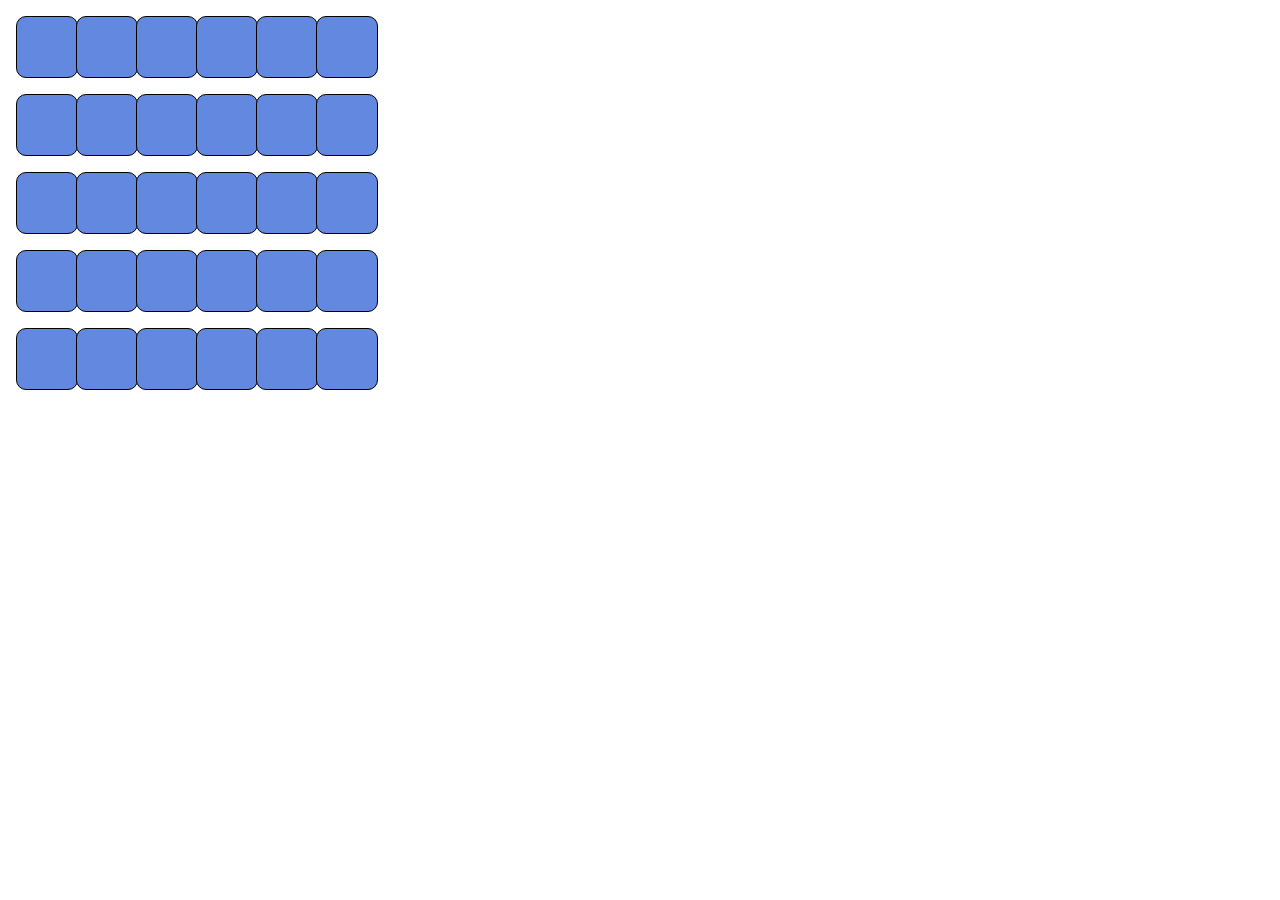
==== juego.html @ 0ab815cb "funciones del juego" ====
<!DOCTYPE html>
<html lang="en">
<head>
    <meta charset="UTF-8">
    <meta name="viewport" content="width=device-width, initial-scale=1.0">
    <title>Emparejados</title>
    <link rel="stylesheet" href="style.css">
    <script src="Tablero.js" type="text/javascript"></script>
</head>
<body>
    <div id="tablero">
        
    </div>
    <script>
        let tablero = new Tablero()
        tablero.iniciarHTML()
        tablero.assignValues()
        tablero.assignCards()
        tablero.select()
    </script>
</body>
</html>
---- style.css ----
#tablero {
    display: grid;
    grid-template-columns: repeat(6, 60px);
}

.celda {
    width: 60px;
    height: 60px;
    background-color: oklch(0.639 0.1381 264.97);
    border: 1px solid black;
    border-radius: 10px;
    justify-content: center;
    margin: 0.5rem;
}
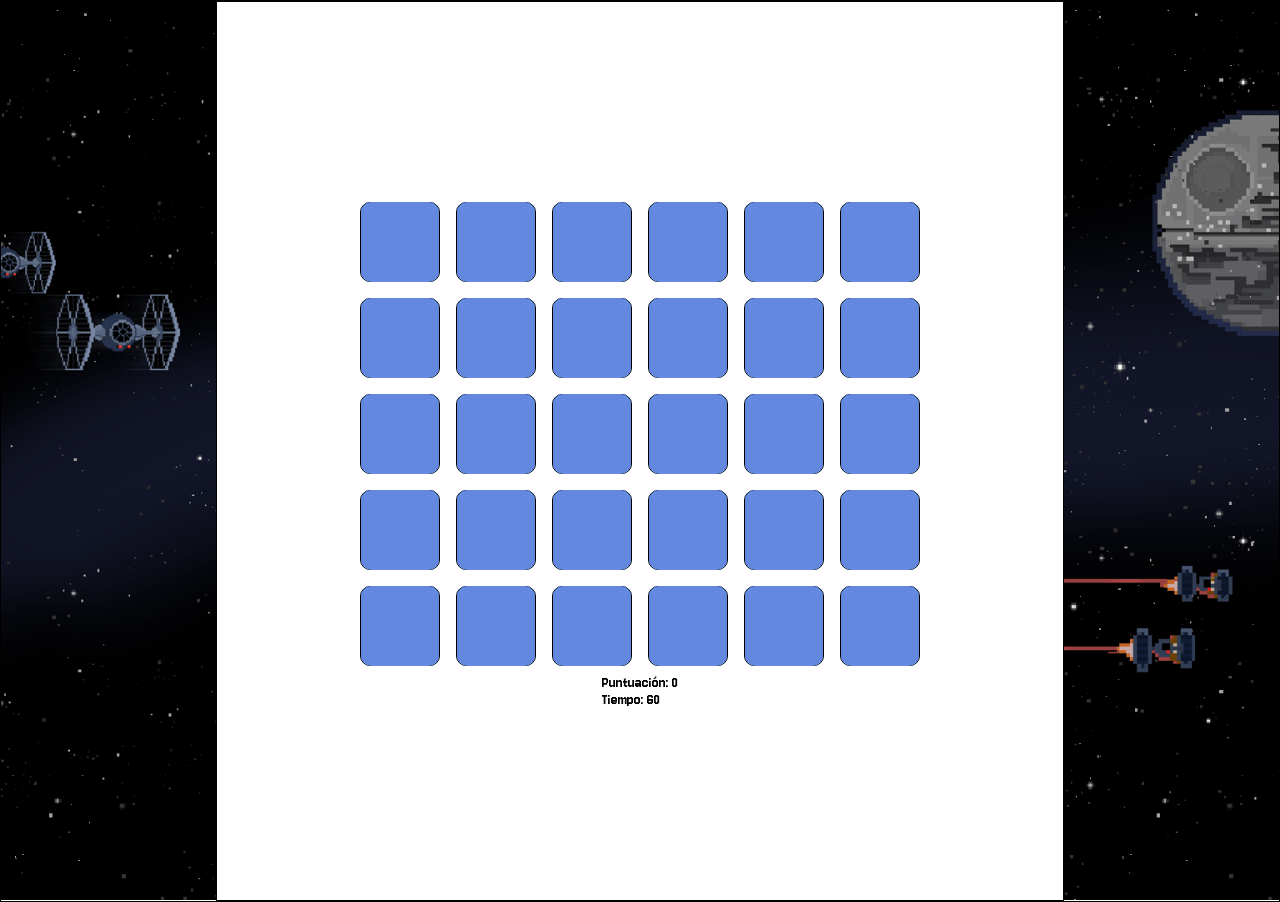
==== commit 117c8ade: "lógica hecha sin db" ====
--- a/juego.html
+++ b/juego.html
@@ -4,11 +4,50 @@
     <meta charset="UTF-8">
     <meta name="viewport" content="width=device-width, initial-scale=1.0">
     <title>Emparejados</title>
+    <script src="Tablero.js" type="text/javascript"></script>
     <link rel="stylesheet" href="style.css">
-    <script src="Tablero.js" type="text/javascript"></script>
+    <link rel="preconnect" href="https://fonts.googleapis.com">
+    <link rel="preconnect" href="https://fonts.gstatic.com" crossorigin>
+    <link href="https://fonts.googleapis.com/css2?family=Jersey+10&display=swap" rel="stylesheet">
 </head>
 <body>
-    <div id="tablero">
+    <main>
+        <div class="interfaz-container">
+            
+            <div id="tablero"></div>
+            <div class="temp">
+                <p>Puntuación: <span class="score">0</span></p>
+                <p>Tiempo: <span id="tiempo">60</span></p>
+            
+            </div>
+
+        </div>
+        
+    </main>
+    <div id="gameOver" class="overlay">
+        <div class="modal">
+            <p>El tiempo se acabó :(</p>
+            <p>Puntuación: <span class="score">0</span></p>
+            <div class="botones">
+                <button class="inicio"><a href="/Emparejados/index.html">Ir al inicio</a></button>
+                <button class="jugar"><a href="/Emparejados/juego.html">Volver a jugar</a></button>
+            </div>
+        </div>
+    </div>
+
+    <div id="win" class="overlay">
+        <div class="modal">
+            <p>Ganaste!</p> 
+            <p>Puntuación: <span class="score">0</span></p>
+            <div class="botones">
+                <button class="inicio"><a href="/Emparejados/index.html">Ir al inicio</a></button>
+                <button class="again"><a href="/Emparejados/juego.html">Volver a jugar</a></button>
+            </div>
+
+        </div>
+    </div>
+    
+    
         
     </div>
     <script>
@@ -16,7 +55,6 @@
         tablero.iniciarHTML()
         tablero.assignValues()
         tablero.assignCards()
-        tablero.select()
     </script>
 </body>
 </html>
--- a/style.css
+++ b/style.css
@@ -1,14 +1,152 @@
+:root{
+    --primary-font: "Jersey 10", sans-serif;
+}
+
+/*paleta temporal:
+#CBC8C6
+#252E32
+#CDBB21
+#823C36*/
+
+*,*::after,*::before{
+    box-sizing: border-box;
+    margin: 0;
+    padding: 0;
+
+}
+
+body{
+    background: url("img/wallpaper.png");
+    background-size: cover;
+    background-attachment: fixed;
+    background-repeat: no-repeat;
+    background-position: center;
+    font-family: var(--primary-font);
+}
+
+button {
+    background: #CDBB21;
+    font-family: var(--primary-font);
+    padding: 1vw;
+    font-size: 1vw;
+    border: 2px solid #823C36;
+    border-radius: 5px;
+}
+
+button:hover{
+    background: #823C36;
+    color: #CBC8C6;
+}
+
+button:hover a:visited{
+    color: #CBC8C6;
+}
+
+.botones a:link{
+    color: #252E32;
+    text-decoration: none;
+}
+
+.botones a:visited{
+    color: #252E32;
+}
+
+main{
+    display: flex;
+    justify-content: center;
+    align-items: center;
+    width: 100%;
+    min-height: 100vh;
+    border: 1px solid black;
+    
+}
+
+.interfaz-container {
+    display: flex;
+    flex-direction: column;
+    justify-content: center;
+    align-items: center;
+    height: 100vh;
+    border: 1px solid black;
+    padding: 0 15vh ;
+    background: #ffffff;
+}
+
 #tablero {
     display: grid;
-    grid-template-columns: repeat(6, 60px);
+    grid-template-columns: repeat(6, 1fr);
+    background: #ffffff;
+    
+    
 }
 
 .celda {
-    width: 60px;
-    height: 60px;
-    background-color: oklch(0.639 0.1381 264.97);
+    display: flex;
+    align-items: center;
+    margin: 0.5rem;
+    width: 5rem;
+    height: 5rem;
+    background: oklch(0.639 0.1381 264.97) !important;
     border: 1px solid black;
     border-radius: 10px;
     justify-content: center;
-    margin: 0.5rem;
+}
+
+.ico {
+    width: 5rem;
+    height: 5rem;
+    display: flex;
+    justify-content: center;
+    align-items: center;
+    border-radius: inherit;
+}
+
+#ranking{
+    display: flex;
+    width: 100%;
+    height: auto;
+    margin: 1vw;
+    border-radius: 5px;
+    border: 1px solid black;
+}
+
+p, span {
+    color: black;
+    background: white;
+}
+
+.overlay{
+    display: none;
+    position: fixed;
+    inset: 0;
+    background-color: rgb(0 0 0 / 0.4);
+    z-index: 2;
+}
+
+.overlay.activo{
+    display: flex;
+    justify-content: center;
+    align-items: center;
+}
+
+.modal{
+    background: #ffffff;
+    padding: 3vw;
+    border-radius: 5px;
+    max-width: 90%;
+    text-align: center;
+    background: #ffffff;
+    border: 3px solid #CDBB21;
+}
+
+.modal p{
+    font-size: clamp(1.5rem, 5vw, 3rem);
+}
+
+.botones {
+    display:flex;
+    flex-direction: row;
+    justify-content: space-evenly;
+    padding: 1vw;
+    gap:2vw;
 }
